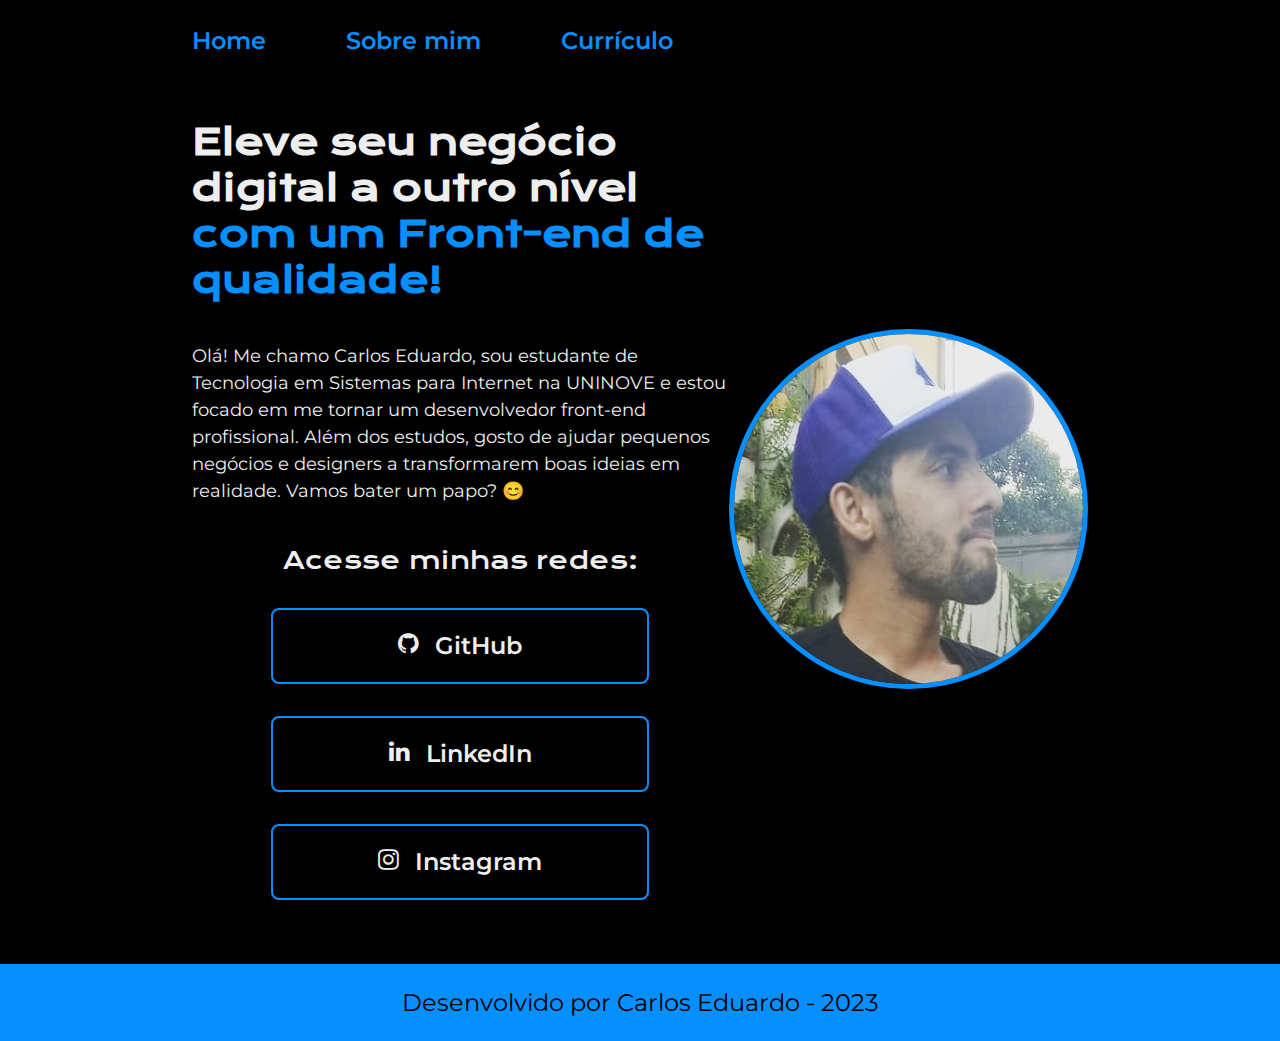
==== index.html @ 351f377c "Add files via upload" ====
<!DOCTYPE html>
<html lang="pt-br">

<head>
    <meta charset="UTF-8">
    <meta http-equiv="X-UA-Compatible" content="IE=edge">
    <meta name="viewport" content="width=device-width, initial-scale=1.0">
    <link rel="stylesheet" href="./css/style.css">
    <link rel="stylesheet" href="https://cdnjs.cloudflare.com/ajax/libs/font-awesome/4.7.0/css/font-awesome.min.css">
    <title>Portfolio</title>
</head>

<body>
    <header class="cabecalho">
        <nav class="cabecalho__menu">
            <a class="cabecalho__menu__link" href="./index.html">Home</a>
            <a class="cabecalho__menu__link" href="./pages/about.html">Sobre mim</a>
            <a class="cabecalho__menu__link" href="./pages/curriculo.html">Currículo</a>
        </nav>
    </header>
    <main class="apresentacao">
        <section class="apresentacao__conteudo">
            <h1 class="apresentacao__conteudo__titulo">Eleve seu negócio digital a outro nível <strong
                    class="titulo_destaque">com um Front-end de qualidade!</strong>
            </h1>

            <p class="apresentacao__conteudo__texto">
                Olá!

                Me chamo Carlos Eduardo, sou estudante de Tecnologia em Sistemas para Internet na UNINOVE e estou focado
                em me tornar um desenvolvedor front-end profissional. Além dos estudos, gosto de ajudar pequenos
                negócios e designers a transformarem boas ideias em realidade. Vamos bater um papo? 😊
            </p>

            <div class="apresentacao__links">
                <h2 class="apresentacao__links__subtitulo">Acesse minhas redes:</h2>
                <a class="apresentacao__links__link" href="https://www.github.com/kadu-jpeg" target="_blank">
                    <i class="fa fa-github"></i> GitHub
                </a>
                <a class="apresentacao__links__link" href="https://www.linkedin.com/in/kadu-jpeg" target="_blank">
                    <i class="fa fa-linkedin"></i> LinkedIn
                </a>
                <a class="apresentacao__links__link" href="https://www.instagram.com/kadu_jpeg" target="_blank">
                    <i class="fa fa-instagram"></i> Instagram
                </a>
            </div>
        </section>
        <img class="apresentacao__conteudo__imagem" src="./img/eu.jpg" alt="Eu">
    </main>
    <footer class="rodape">
        <p>
            Desenvolvido por Carlos Eduardo - 2023
        </p>
    </footer>
</body>

</html>
---- css/style.css ----
@import url('https://fonts.googleapis.com/css2?family=Montserrat&family=Krona One&family=Montserrat:wght@400;700&display=swap');

:root {
    /* Cores */
    --cor-primaria: #000000;
    --cor-secundaria: #EEEEEE;
    --cor-terciaria: #068FFF;
    --cor-hover: #99a8b2;
    /* Fontes */
    --fonte-principal: 'Krona One', sans-serif;
    --fonte-secundaria: 'Montserrat', sans-serif;
}

* {
    margin: 0;
    padding: 0;
    box-sizing: border-box;
}

body {
    background-color: var(--cor-primaria);
    color: var(--cor-secundaria);
    font-family: var(--fonte-secundaria);
}

.cabecalho {
    padding: 2% 0% 0% 15%;
}

.cabecalho__menu {
    display: flex;
    gap: 80px;
}

.cabecalho__menu__link {
    font-family: var(--fonte-secundaria);
    font-weight: 600;
    font-size: 24px;
    color: var(--cor-terciaria);
    text-decoration: none;
    transition: 0.2s;
}

.cabecalho__menu__link:hover {
    color: var(--cor-hover);
}

.apresentacao {
    padding: 5% 15%;
    display: flex;
    align-items: center;
    justify-content: space-between;
}

.apresentacao__conteudo {
    width: 615px;
    display: flex;
    flex-direction: column;
    gap: 40px;
}

.apresentacao__conteudo__titulo {
    font-family: var(--fonte-principal);
    font-size: 36px;
}

.apresentacao__conteudo__texto {
    font-size: 18px;
    font-family: var(--fonte-secundaria);
    line-height: 1.5;
}

.titulo_destaque {
    color: var(--cor-terciaria);
}

.apresentacao__conteudo__imagem {
    width: 360px;
    height: 360px;
    border: 5px solid var(--cor-terciaria);
    border-radius: 60%;
}

.apresentacao__links {
    display: flex;
    flex-direction: column;
    justify-content: space-between;
    align-items: center;
    gap: 32px;
}

.apresentacao__links__subtitulo {
    font-family: var(--fonte-principal);
    font-weight: 400;
    font-size: 24px;
}

.apresentacao__links__link {
    display: flex;
    justify-content: center;
    gap: 16px;
    width: 378px;
    border-radius: 8px;
    border: 2px solid var(--cor-terciaria);
    text-align: center;
    padding: 21.5px 0;
    text-decoration: none;
    color: var(--cor-secundaria);
    font-weight: 600;
    font-size: 24px;
    font-family: var(--fonte-secundaria);
    transition: background-color 0.25s;
}

.apresentacao__links__link:hover {
    background-color: var(--cor-hover);
    border: 2px solid var(--cor-terciaria);
    box-shadow: 0px 0px 10px var(--cor-secundaria);
}

.rodape {
    color: var(--cor-primaria);
    background-color: var(--cor-terciaria);
    padding: 24px;
    text-align: center;
    font-family: var(--fonte-secundaria);
    font-size: 24px;
}
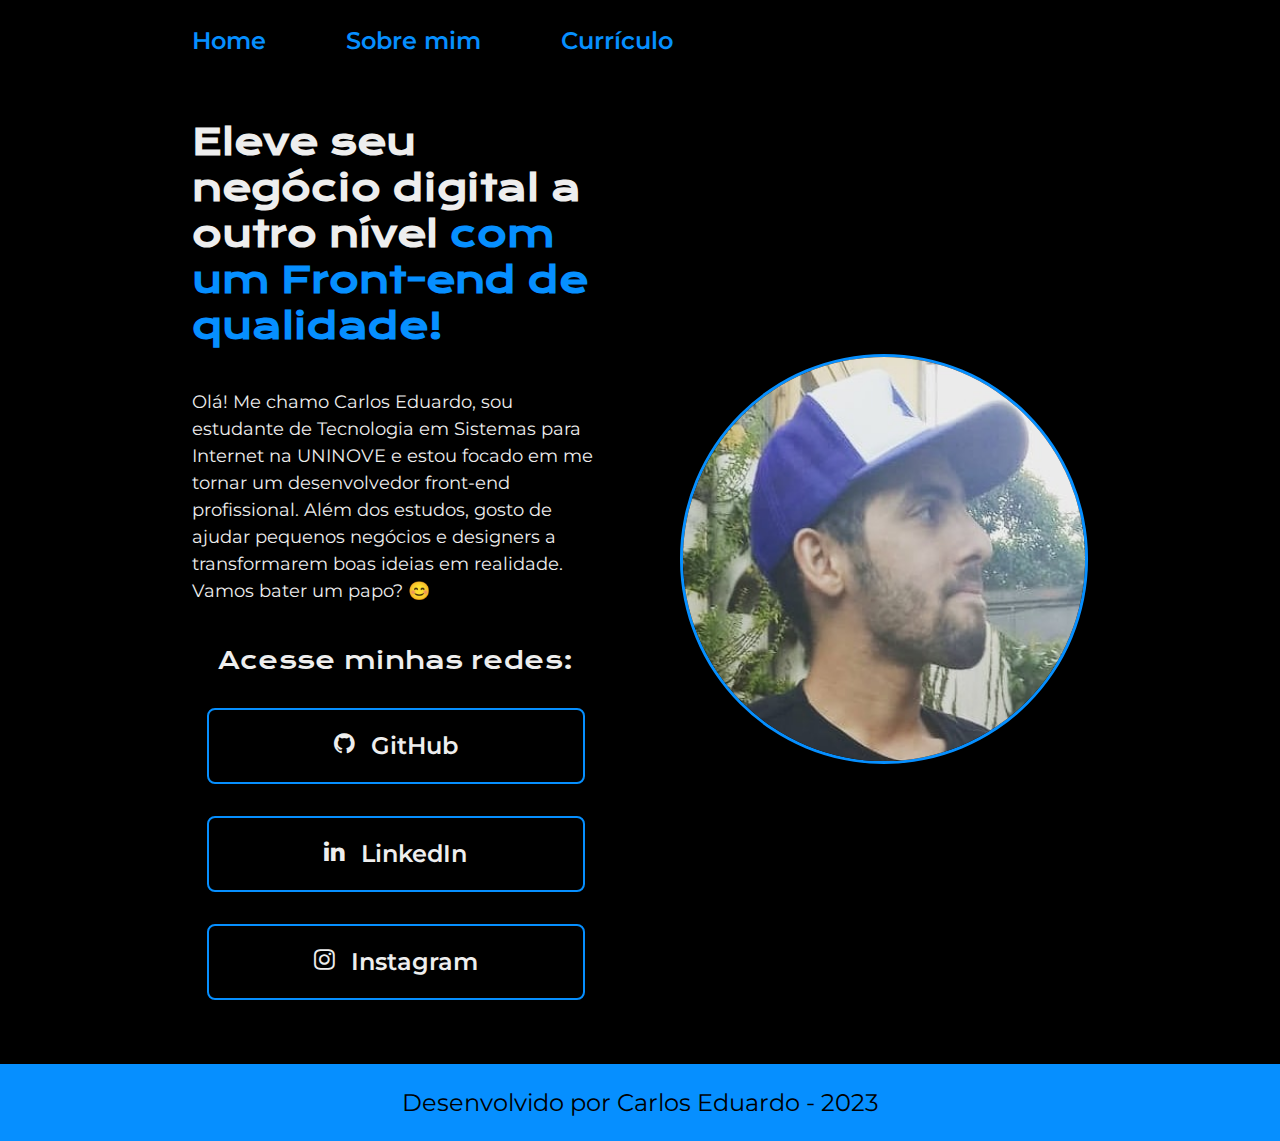
==== commit ac74124a: "# Atualização do projeto" ====
--- a/index.html
+++ b/index.html
@@ -34,23 +34,21 @@
 
             <div class="apresentacao__links">
                 <h2 class="apresentacao__links__subtitulo">Acesse minhas redes:</h2>
-                <a class="apresentacao__links__link" href="https://www.github.com/kadu-jpeg" target="_blank">
+                <a class="apresentacao__links__navegacao" href="https://www.github.com/kadu-jpeg" target="_blank">
                     <i class="fa fa-github"></i> GitHub
                 </a>
-                <a class="apresentacao__links__link" href="https://www.linkedin.com/in/kadu-jpeg" target="_blank">
+                <a class="apresentacao__links__navegacao" href="https://www.linkedin.com/in/kadu-jpeg" target="_blank">
                     <i class="fa fa-linkedin"></i> LinkedIn
                 </a>
-                <a class="apresentacao__links__link" href="https://www.instagram.com/kadu_jpeg" target="_blank">
+                <a class="apresentacao__links__navegacao" href="https://www.instagram.com/kadu_jpeg" target="_blank">
                     <i class="fa fa-instagram"></i> Instagram
                 </a>
             </div>
         </section>
-        <img class="apresentacao__conteudo__imagem" src="./img/eu.jpg" alt="Eu">
+        <img class="apresentacao__imagem" src="./img/eu.jpg" alt="Foto de perfil">
     </main>
     <footer class="rodape">
-        <p>
-            Desenvolvido por Carlos Eduardo - 2023
-        </p>
+        <p>Desenvolvido por Carlos Eduardo - 2023</p>
     </footer>
 </body>
 
--- a/css/style.css
+++ b/css/style.css
@@ -35,7 +35,7 @@
 .cabecalho__menu__link {
     font-family: var(--fonte-secundaria);
     font-weight: 600;
-    font-size: 24px;
+    font-size: 1.5rem;
     color: var(--cor-terciaria);
     text-decoration: none;
     transition: 0.2s;
@@ -46,6 +46,7 @@
 }
 
 .apresentacao {
+    gap: 80px;
     padding: 5% 15%;
     display: flex;
     align-items: center;
@@ -53,7 +54,7 @@
 }
 
 .apresentacao__conteudo {
-    width: 615px;
+    width: 50%;
     display: flex;
     flex-direction: column;
     gap: 40px;
@@ -61,11 +62,11 @@
 
 .apresentacao__conteudo__titulo {
     font-family: var(--fonte-principal);
-    font-size: 36px;
+    font-size: 2.25rem;
 }
 
 .apresentacao__conteudo__texto {
-    font-size: 18px;
+    font-size: 1.125rem;
     font-family: var(--fonte-secundaria);
     line-height: 1.5;
 }
@@ -74,11 +75,10 @@
     color: var(--cor-terciaria);
 }
 
-.apresentacao__conteudo__imagem {
-    width: 360px;
-    height: 360px;
-    border: 5px solid var(--cor-terciaria);
-    border-radius: 60%;
+.apresentacao__imagem {
+    width: 50%;
+    border: 3px solid var(--cor-terciaria);
+    border-radius: 50%;
 }
 
 .apresentacao__links {
@@ -92,10 +92,10 @@
 .apresentacao__links__subtitulo {
     font-family: var(--fonte-principal);
     font-weight: 400;
-    font-size: 24px;
+    font-size: 1.5rem;
 }
 
-.apresentacao__links__link {
+.apresentacao__links__navegacao {
     display: flex;
     justify-content: center;
     gap: 16px;
@@ -107,12 +107,12 @@
     text-decoration: none;
     color: var(--cor-secundaria);
     font-weight: 600;
-    font-size: 24px;
+    font-size: 1.5rem;
     font-family: var(--fonte-secundaria);
     transition: background-color 0.25s;
 }
 
-.apresentacao__links__link:hover {
+.apresentacao__links__navegacao:hover {
     background-color: var(--cor-hover);
     border: 2px solid var(--cor-terciaria);
     box-shadow: 0px 0px 10px var(--cor-secundaria);
@@ -124,5 +124,27 @@
     padding: 24px;
     text-align: center;
     font-family: var(--fonte-secundaria);
-    font-size: 24px;
+    font-size: 1.5rem;
+}
+
+@media (max-width: 1200px) {
+
+    .cabecalho {
+        padding: 10%;
+    }
+
+    .cabecalho__menu {
+        justify-content: center;
+        gap: 40px;
+    }
+
+    .apresentacao {
+        flex-direction: column-reverse;
+        padding: 5%;
+    }
+
+    .apresentacao__conteudo {
+        width: auto;
+    }
+
 }